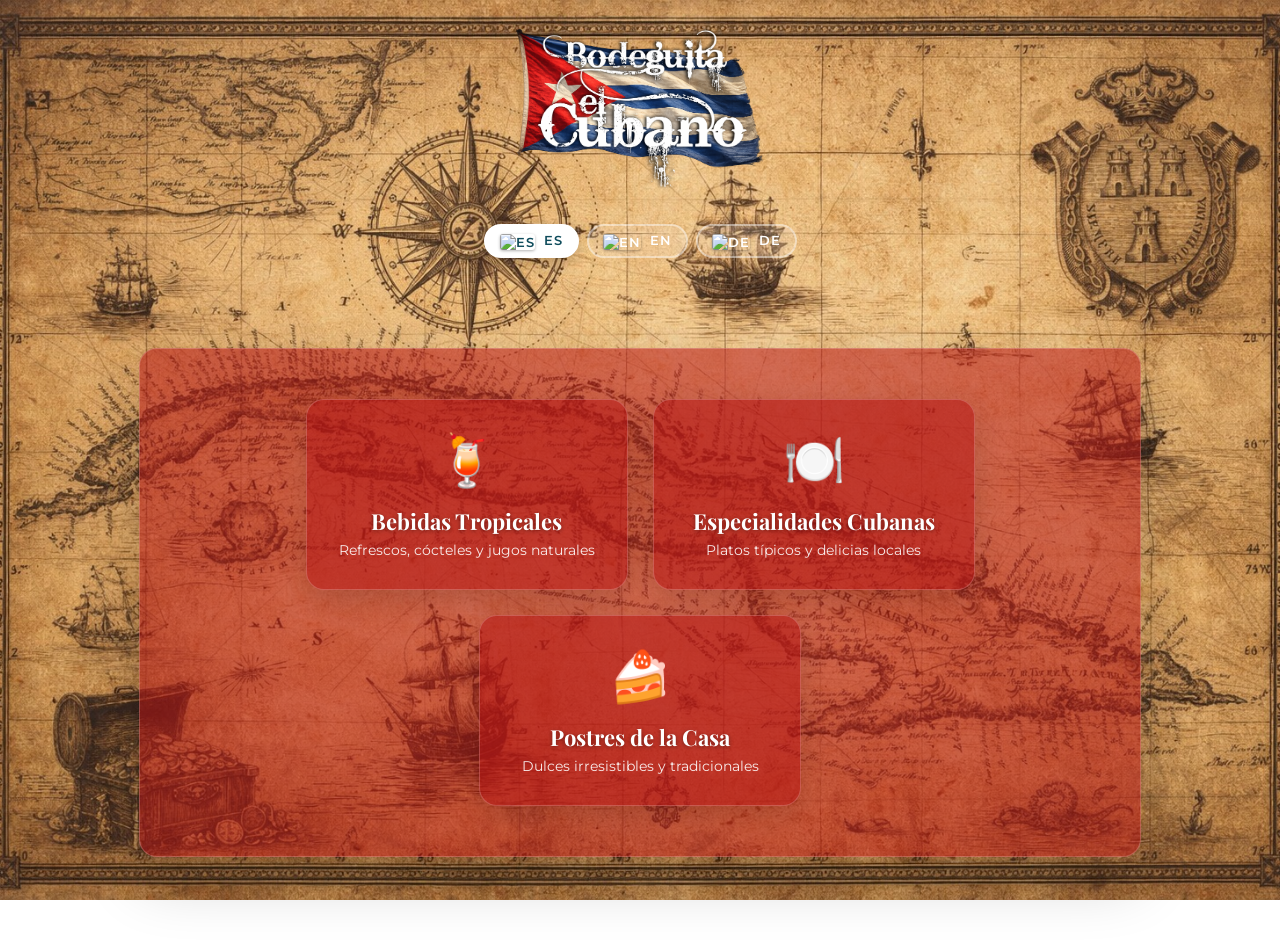
==== index.html @ 02ca2d1e "Rename Index.html to index.html" ====
<!DOCTYPE html>
<html lang="es">
<head>
<meta charset="UTF-8">
<meta name="viewport" content="width=device-width, initial-scale=1.0">
<title>Menú Caribeño</title>
<link rel="stylesheet" href="css/styles.css">
<link href="https://fonts.googleapis.com/css2?family=Playfair+Display:wght@600&family=Montserrat:wght@300;400;600&display=swap" rel="stylesheet">
</head>
<body class="centered">

<header class="menu-header">
  <img src="assets/logo.png" class="logo" alt="Logo del restaurante">

  <div class="lang-selector">
    <button class="lang-btn active" data-lang="es"><img src="https://flagcdn.com/es.svg" alt="ES"> ES</button>
    <button class="lang-btn" data-lang="en"><img src="https://flagcdn.com/gb.svg" alt="EN"> EN</button>
    <button class="lang-btn" data-lang="de"><img src="https://flagcdn.com/de.svg" alt="DE"> DE</button>
  </div>
</header>

<main class="categories-container">
  <a class="category-card" id="card-bebidas">
    <span class="emoji">🍹</span>
    <h2 id="label-bebidas">Bebidas Tropicales</h2>
    <p id="desc-bebidas">Refrescos, cócteles y jugos naturales</p>
  </a>

  <a class="category-card" id="card-comidas">
    <span class="emoji">🍽️</span>
    <h2 id="label-comidas">Especialidades Cubanas</h2>
    <p id="desc-comidas">Platos típicos y delicias locales</p>
  </a>

  <a class="category-card" id="card-postres">
    <span class="emoji">🍰</span>
    <h2 id="label-postres">Postres de la Casa</h2>
    <p id="desc-postres">Dulces irresistibles y tradicionales</p>
  </a>
</main>

<script>
  const translations = {
    es: {
      bebidas: { label: "Bebidas Tropicales", desc: "Refrescos, cócteles y jugos naturales" },
      comidas: { label: "Especialidades Cubanas", desc: "Platos típicos y delicias locales" },
      postres: { label: "Postres de la Casa", desc: "Dulces irresistibles y tradicionales" }
    },
    en: {
      bebidas: { label: "Tropical Drinks", desc: "Soft drinks, cocktails and natural juices" },
      comidas: { label: "Cuban Specialties", desc: "Traditional dishes and local delicacies" },
      postres: { label: "House Desserts", desc: "Irresistible and traditional sweets" }
    },
    de: {
      bebidas: { label: "Tropische Getränke", desc: "Erfrischungsgetränke, Cocktails und Säfte" },
      comidas: { label: "Kubanische Spezialitäten", desc: "Traditionelle Gerichte und lokale Köstlichkeiten" },
      postres: { label: "Hausdesserts", desc: "Unwiderstehliche und traditionelle Süßigkeiten" }
    }
  };

  let currentLang = localStorage.getItem("lang") || "es";

  function applyLang(lang) {
    currentLang = lang;
    localStorage.setItem("lang", lang);

    const t = translations[lang];

    document.getElementById("label-bebidas").textContent = t.bebidas.label;
    document.getElementById("desc-bebidas").textContent = t.bebidas.desc;
    document.getElementById("label-comidas").textContent = t.comidas.label;
    document.getElementById("desc-comidas").textContent = t.comidas.desc;
    document.getElementById("label-postres").textContent = t.postres.label;
    document.getElementById("desc-postres").textContent = t.postres.desc;

    document.getElementById("card-bebidas").href = `categoria.html?tipo=bebidas&lang=${lang}`;
    document.getElementById("card-comidas").href = `categoria.html?tipo=comidas&lang=${lang}`;
    document.getElementById("card-postres").href = `categoria.html?tipo=postres&lang=${lang}`;

    document.querySelectorAll(".lang-btn").forEach(btn => {
      btn.classList.toggle("active", btn.dataset.lang === lang);
    });
  }

  document.querySelectorAll(".lang-btn").forEach(btn => {
    btn.addEventListener("click", () => applyLang(btn.dataset.lang));
  });

  applyLang(currentLang);
</script>

</body>
</html>
---- css/styles.css ----
/* ---- BASE ---- */

body {
  margin: 0;
  font-family: 'Montserrat', sans-serif;
  background: url('../assets/fondo.jpg') center center / cover fixed no-repeat;
  color: #2b2b2b;
  display: flex;
  flex-direction: column;
  align-items: center;
  min-height: 100vh;
  padding: 20px;
}

/* ---- CONTENEDOR CARTA ---- */

main {
  max-width: 800px;
  margin: 50px auto;
  padding: 50px;
  background: rgba(180, 20, 20, 0.55);
  border-radius: 18px;
  border: 1px solid rgba(255,255,255,0.2);
  box-shadow: 0 25px 60px rgba(0,0,0,0.2);
  position: relative;
}

/* ---- DECORACION SUPERIOR ---- */

/* main::before {
  content: "";
  position: absolute;
  top: -20px;
  left: 40px;
  width: 120px;
  height: 6px;
  background: #ff6b35;
  border-radius: 3px;
} */

/* ---- TITULO ---- */

h1 {
  text-align: center;
  font-family: 'Playfair Display', serif;
  font-size: 36px;
  letter-spacing: 3px;
  margin-bottom: 50px;
  color: #fff;
  text-shadow: 0 2px 8px rgba(0,0,0,0.4);
  text-transform: uppercase;
}

/* ---- BOTON VOLVER ---- */

.back-btn {
  display: inline-block;
  margin: 25px;
  color: white;
  text-decoration: none;
  font-weight: 600;
}

/* ---- ITEM MENU ---- */

.menu-card {
  display: flex;
  align-items: center;
  gap: 20px;
  margin-bottom: 20px;
  padding: 18px;
  border-radius: 14px;
  background: rgba(180, 20, 20, 0.45);
  border: 1px solid rgba(255,255,255,0.2);
  box-shadow: 0 3px 12px rgba(0,0,0,0.07);
  position: relative;
  transition: box-shadow 0.2s ease;
  width: 100%;
  box-sizing: border-box;
}

.menu-card:hover {
  box-shadow: 0 6px 20px rgba(0,0,0,0.2);
}

.menu-info {
  flex: 1;
  min-width: 0;
}

.menu-info h3 {
  margin: 0 0 5px 0;
  font-size: 18px;
  font-weight: 600;
  color: #fff;
  text-shadow: 0 1px 4px rgba(0,0,0,0.4);
}

.precio {
  font-weight: 700;
  font-size: 17px;
  color: #ffe0b2;
  margin-top: 10px;
}

.descripcion {
  margin: 4px 0 0 0;
  font-size: 13px;
  color: rgba(255,255,255,0.9);
  line-height: 1.5;
}

/* ---- IMAGEN ---- */

.menu-image {
  flex-shrink: 0;
  width: 110px;
  height: 110px;
}

.menu-image img {
  width: 110px;
  height: 110px;
  border-radius: 10px;
  object-fit: cover;
  box-shadow: 0 4px 12px rgba(0,0,0,0.15);
  cursor: zoom-in;
}

/* Placeholder cuando no hay imagen */
.menu-image-placeholder {
  flex-shrink: 0;
  width: 110px;
  height: 110px;
  border-radius: 10px;
  background: rgba(255,255,255,0.15);
  display: flex;
  align-items: center;
  justify-content: center;
  font-size: 32px;
}

/* ---- BADGE RECOMENDADO ---- */

.badge.recomendado {
  display: inline-block;
  background: #ff6b35;
  color: white;
  font-size: 10px;
  padding: 3px 9px;
  border-radius: 20px;
  margin-bottom: 6px;
  letter-spacing: 1px;
  font-weight: 600;
}

/* ---- AGOTADO ---- */

.menu-card.agotado {
  opacity: 0.5;
}

.menu-card.agotado::after {
  content: "AGOTADO";
  position: absolute;
  right: 0;
  top: 0;
  background: #073b4c;
  color: white;
  font-size: 9px;
  padding: 5px 9px;
  letter-spacing: 2px;
  border-radius: 0 14px 0 10px;
}

/* ---- ANCHO UNIFORME ITEMS ---- */

#menu-container {
  display: flex;
  flex-direction: column;
  width: 100%;
}

/* ---- HEADER LOGO + IDIOMA ---- */

.menu-header {
  display: flex;
  flex-direction: column;
  align-items: center;
  text-align: center;
  margin-bottom: 40px;
}

.logo {
  max-width: 250px;
  width: 100%;
  height: auto;
  margin-bottom: 15px;
}

/* ---- TARJETAS DE CATEGORIAS ---- */

.categories-container {
  display: flex;
  flex-wrap: wrap;
  justify-content: center;
  gap: 25px;
  width: 100%;
  max-width: 900px;
}

.category-card {
  background: rgba(180, 20, 20, 0.55);
  border: 1px solid rgba(255,255,255,0.2);
  border-radius: 18px;
  box-shadow: 0 10px 30px rgba(0,0,0,0.15);
  text-align: center;
  padding: 30px 20px;
  flex: 1 1 250px;
  max-width: 280px;
  text-decoration: none;
  color: #fff;
  transition: transform 0.3s ease, box-shadow 0.3s ease;
}

.category-card:hover {
  transform: translateY(-5px);
  box-shadow: 0 15px 40px rgba(0,0,0,0.3);
}

.category-card .emoji {
  font-size: 50px;
  display: block;
  margin-bottom: 15px;
}

.category-card h2 {
  font-family: 'Playfair Display', serif;
  font-size: 22px;
  margin: 10px 0 5px 0;
  color: #fff;
  text-shadow: 0 1px 4px rgba(0,0,0,0.4);
}

.category-card p {
  font-size: 14px;
  color: rgba(255,255,255,0.9);
  margin: 0;
}

/* ---- LIGHTBOX ---- */

.lightbox-overlay {
  display: none;
  position: fixed;
  inset: 0;
  background: rgba(0,0,0,0.85);
  z-index: 1000;
  align-items: center;
  justify-content: center;
  cursor: zoom-out;
  backdrop-filter: blur(6px);
  animation: fadeIn 0.2s ease;
}

.lightbox-overlay.active {
  display: flex;
}

.lightbox-overlay img {
  max-width: 90vw;
  max-height: 85vh;
  border-radius: 16px;
  box-shadow: 0 30px 80px rgba(0,0,0,0.6);
  object-fit: contain;
  animation: zoomIn 0.25s cubic-bezier(0.34, 1.56, 0.64, 1);
  cursor: default;
}

.lightbox-close {
  position: absolute;
  top: 20px;
  right: 25px;
  color: white;
  font-size: 36px;
  font-weight: 300;
  cursor: pointer;
  line-height: 1;
  opacity: 0.8;
  transition: opacity 0.2s;
  user-select: none;
}

.lightbox-close:hover {
  opacity: 1;
}

.lightbox-caption {
  position: absolute;
  bottom: 30px;
  left: 0;
  right: 0;
  text-align: center;
  color: white;
  font-family: 'Montserrat', sans-serif;
  font-size: 15px;
  font-weight: 500;
  letter-spacing: 1px;
  opacity: 0.85;
}

@keyframes fadeIn {
  from { opacity: 0; }
  to   { opacity: 1; }
}

@keyframes zoomIn {
  from { transform: scale(0.85); opacity: 0; }
  to   { transform: scale(1);    opacity: 1; }
}

/* ---- SELECTOR DE IDIOMA ---- */

.lang-selector {
  display: flex;
  justify-content: center;
  gap: 8px;
  margin-top: 15px;
}

.lang-selector--cat {
  display: inline-flex;
  margin: 0 25px 0 auto;
  vertical-align: middle;
}

header {
  display: flex;
  align-items: center;
}

.lang-btn {
  background: rgba(255,255,255,0.15);
  border: 2px solid rgba(255,255,255,0.4);
  color: white;
  font-family: 'Montserrat', sans-serif;
  font-size: 13px;
  font-weight: 600;
  padding: 6px 14px;
  border-radius: 30px;
  cursor: pointer;
  letter-spacing: 1px;
  transition: all 0.25s ease;
}

.lang-btn:hover {
  background: rgba(255,255,255,0.3);
  border-color: white;
  transform: translateY(-2px);
}

.lang-btn.active {
  background: white;
  color: #0f4c5c;
  border-color: white;
  box-shadow: 0 4px 15px rgba(0,0,0,0.2);
}

.lang-btn img {
  width: 22px;
  height: 15px;
  object-fit: cover;
  border-radius: 3px;
  vertical-align: middle;
  margin-right: 4px;
  box-shadow: 0 1px 3px rgba(0,0,0,0.3);
}

/* ---- RESPONSIVE ---- */

@media (max-width: 768px) {
  main {
    margin: 0;
    border-radius: 0;
    padding: 20px;
  }

  h1 {
    font-size: 26px;
  }

  .menu-card {
    gap: 14px;
  }

  .menu-image,
  .menu-image img {
    width: 85px;
    height: 85px;
  }

  .menu-image-placeholder {
    width: 85px;
    height: 85px;
    font-size: 24px;
  }

  .category-card {
    max-width: 100%;
  }
}
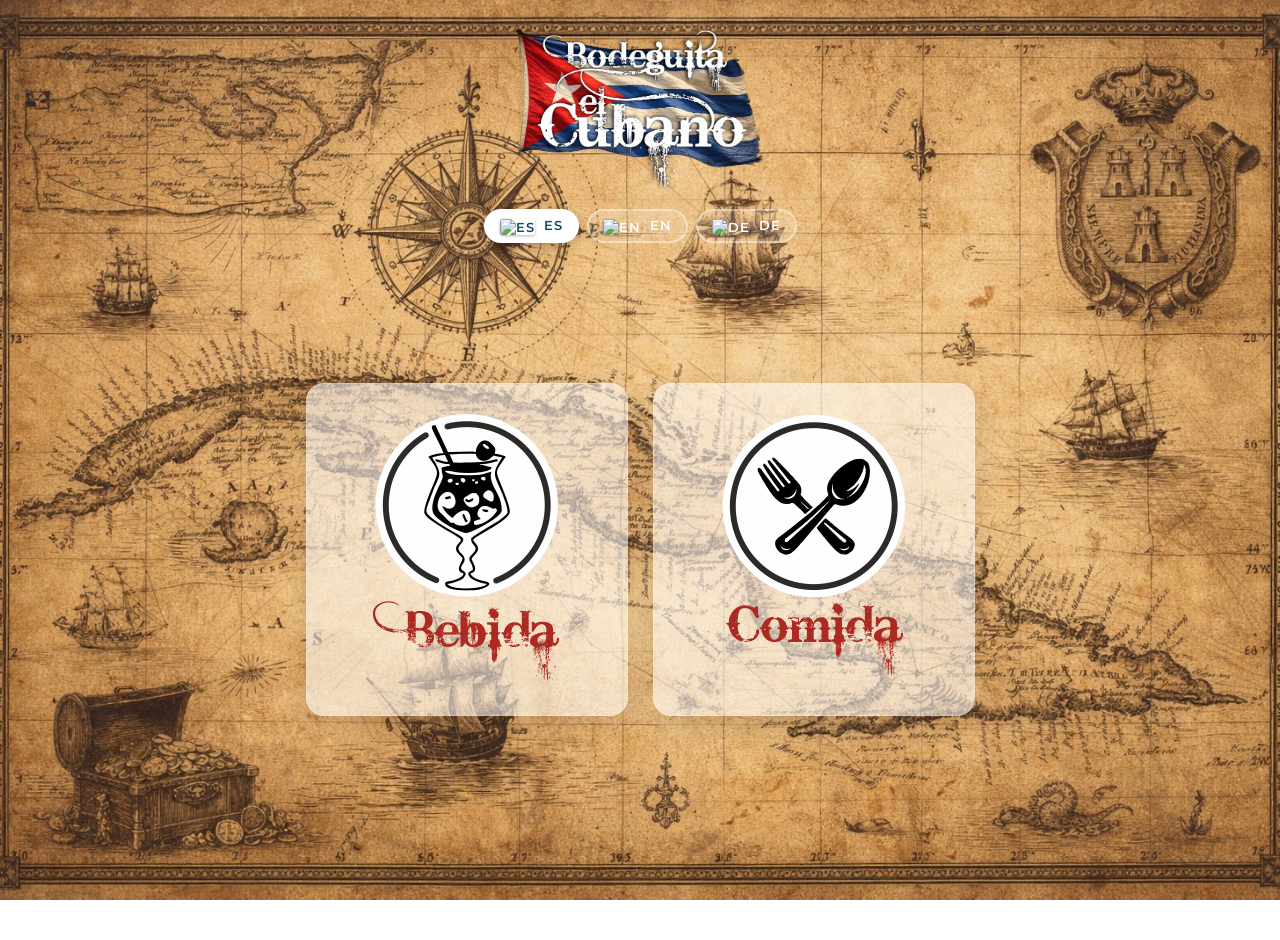
==== commit 4c43ae4c: "assets y cambios de color" ====
--- a/index.html
+++ b/index.html
@@ -11,7 +11,6 @@
 
 <header class="menu-header">
   <img src="assets/logo.png" class="logo" alt="Logo del restaurante">
-
   <div class="lang-selector">
     <button class="lang-btn active" data-lang="es"><img src="https://flagcdn.com/es.svg" alt="ES"> ES</button>
     <button class="lang-btn" data-lang="en"><img src="https://flagcdn.com/gb.svg" alt="EN"> EN</button>
@@ -20,63 +19,36 @@
 </header>
 
 <main class="categories-container">
-  <a class="category-card" id="card-bebidas">
-    <span class="emoji">🍹</span>
-    <h2 id="label-bebidas">Bebidas Tropicales</h2>
-    <p id="desc-bebidas">Refrescos, cócteles y jugos naturales</p>
+
+  <a class="category-card" id="card-bebidas" href="categoria.html?tipo=bebidas&lang=es">
+    <img src="assets/icono bebidas.png">
+    <img id="texto-bebidas" src="assets/texto bebida-es.png" alt="Bebidas">
   </a>
 
-  <a class="category-card" id="card-comidas">
-    <span class="emoji">🍽️</span>
-    <h2 id="label-comidas">Especialidades Cubanas</h2>
-    <p id="desc-comidas">Platos típicos y delicias locales</p>
-  </a>
-
-  <a class="category-card" id="card-postres">
-    <span class="emoji">🍰</span>
-    <h2 id="label-postres">Postres de la Casa</h2>
-    <p id="desc-postres">Dulces irresistibles y tradicionales</p>
+  <a class="category-card" id="card-comidas" href="categoria.html?tipo=comidas&lang=es">
+    <img src="assets/icono comida.png">
+    <img id="texto-comidas" src="assets/texto comida-es.png" alt="Comidas">
   </a>
 </main>
 
 <script>
-  const translations = {
-    es: {
-      bebidas: { label: "Bebidas Tropicales", desc: "Refrescos, cócteles y jugos naturales" },
-      comidas: { label: "Especialidades Cubanas", desc: "Platos típicos y delicias locales" },
-      postres: { label: "Postres de la Casa", desc: "Dulces irresistibles y tradicionales" }
-    },
-    en: {
-      bebidas: { label: "Tropical Drinks", desc: "Soft drinks, cocktails and natural juices" },
-      comidas: { label: "Cuban Specialties", desc: "Traditional dishes and local delicacies" },
-      postres: { label: "House Desserts", desc: "Irresistible and traditional sweets" }
-    },
-    de: {
-      bebidas: { label: "Tropische Getränke", desc: "Erfrischungsgetränke, Cocktails und Säfte" },
-      comidas: { label: "Kubanische Spezialitäten", desc: "Traditionelle Gerichte und lokale Köstlichkeiten" },
-      postres: { label: "Hausdesserts", desc: "Unwiderstehliche und traditionelle Süßigkeiten" }
-    }
-  };
-
   let currentLang = localStorage.getItem("lang") || "es";
 
   function applyLang(lang) {
     currentLang = lang;
     localStorage.setItem("lang", lang);
 
-    const t = translations[lang];
+    // Cambiar imágenes de texto
+    document.getElementById("texto-bebidas").src = `assets/texto bebida-${lang}.png`;
+    document.getElementById("texto-comidas").src = `assets/texto comida-${lang}.png`;
+    document.getElementById("texto-postres").src = `assets/texto postre-${lang}.png`;
 
-    document.getElementById("label-bebidas").textContent = t.bebidas.label;
-    document.getElementById("desc-bebidas").textContent = t.bebidas.desc;
-    document.getElementById("label-comidas").textContent = t.comidas.label;
-    document.getElementById("desc-comidas").textContent = t.comidas.desc;
-    document.getElementById("label-postres").textContent = t.postres.label;
-    document.getElementById("desc-postres").textContent = t.postres.desc;
-
+    // Actualizar enlaces con el idioma
     document.getElementById("card-bebidas").href = `categoria.html?tipo=bebidas&lang=${lang}`;
     document.getElementById("card-comidas").href = `categoria.html?tipo=comidas&lang=${lang}`;
     document.getElementById("card-postres").href = `categoria.html?tipo=postres&lang=${lang}`;
 
+    // Marcar botón activo
     document.querySelectorAll(".lang-btn").forEach(btn => {
       btn.classList.toggle("active", btn.dataset.lang === lang);
     });
@@ -90,4 +62,4 @@
 </script>
 
 </body>
-</html>
+</html>
--- a/css/styles.css
+++ b/css/styles.css
@@ -15,13 +15,13 @@
 /* ---- CONTENEDOR CARTA ---- */
 
 main {
-  max-width: 800px;
+  max-width: 500px;
   margin: 50px auto;
   padding: 50px;
-  background: rgba(180, 20, 20, 0.55);
+  /* background: rgba(255, 255, 255, 0.55); */
   border-radius: 18px;
-  border: 1px solid rgba(255,255,255,0.2);
-  box-shadow: 0 25px 60px rgba(0,0,0,0.2);
+  /* border: 1px solid rgba(255,255,255,0.2); */
+  /* box-shadow: 0 25px 60px rgba(0,0,0,0.2); */
   position: relative;
 }
 
@@ -70,7 +70,7 @@
   margin-bottom: 20px;
   padding: 18px;
   border-radius: 14px;
-  background: rgba(180, 20, 20, 0.45);
+  background: rgba(255, 255, 255, 0.65);
   border: 1px solid rgba(255,255,255,0.2);
   box-shadow: 0 3px 12px rgba(0,0,0,0.07);
   position: relative;
@@ -92,21 +92,21 @@
   margin: 0 0 5px 0;
   font-size: 18px;
   font-weight: 600;
-  color: #fff;
+  color: black;
   text-shadow: 0 1px 4px rgba(0,0,0,0.4);
 }
 
 .precio {
   font-weight: 700;
   font-size: 17px;
-  color: #ffe0b2;
+  color: black;
   margin-top: 10px;
 }
 
 .descripcion {
   margin: 4px 0 0 0;
-  font-size: 13px;
-  color: rgba(255,255,255,0.9);
+  font-size: 18px;
+  color: black;
   line-height: 1.5;
 }
 
@@ -195,7 +195,6 @@
   max-width: 250px;
   width: 100%;
   height: auto;
-  margin-bottom: 15px;
 }
 
 /* ---- TARJETAS DE CATEGORIAS ---- */
@@ -210,7 +209,7 @@
 }
 
 .category-card {
-  background: rgba(180, 20, 20, 0.55);
+  background: rgba(255, 255, 255, 0.55);
   border: 1px solid rgba(255,255,255,0.2);
   border-radius: 18px;
   box-shadow: 0 10px 30px rgba(0,0,0,0.15);
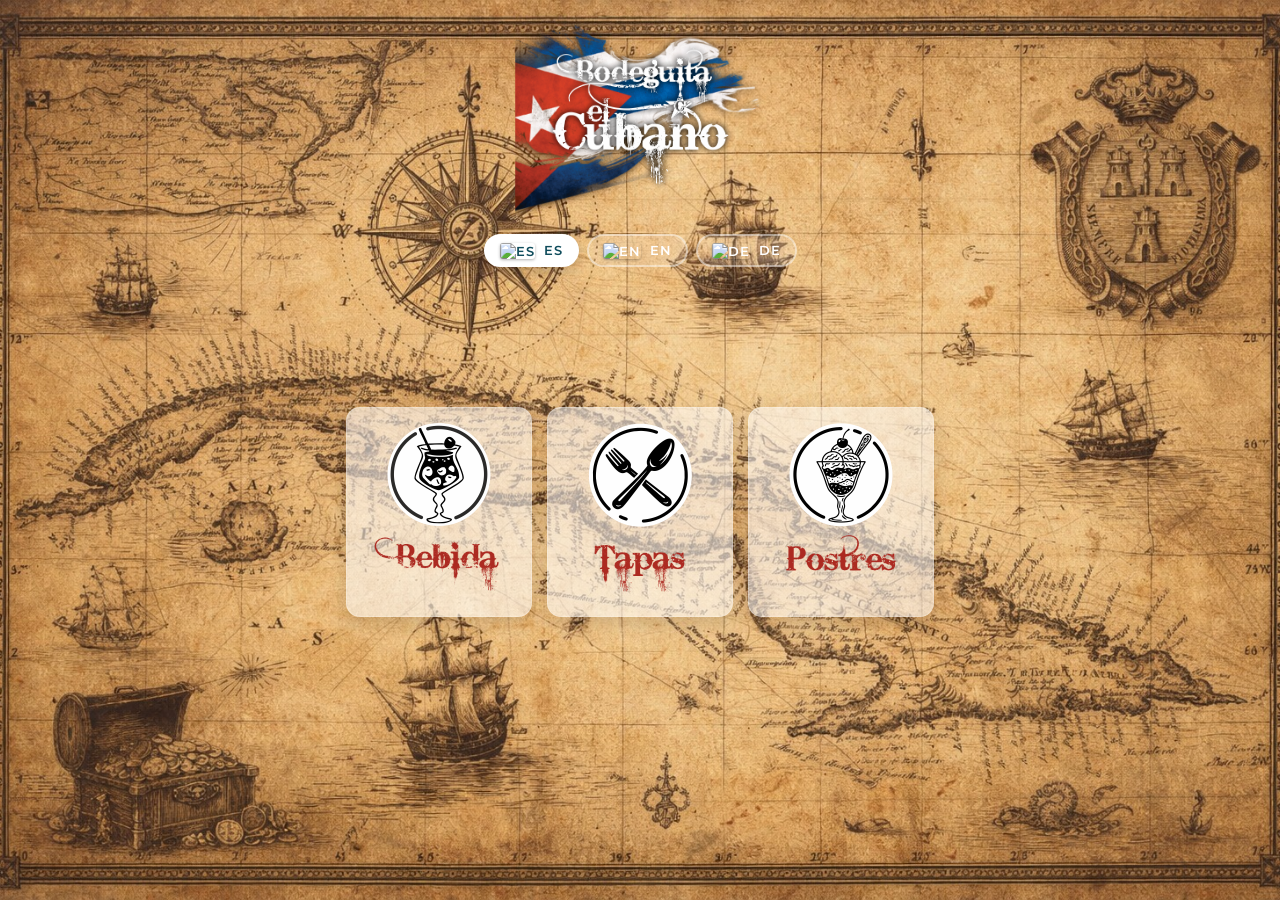
==== commit 59c041c4: "cambios" ====
--- a/index.html
+++ b/index.html
@@ -29,6 +29,12 @@
     <img src="assets/icono comida.png">
     <img id="texto-comidas" src="assets/texto comida-es.png" alt="Comidas">
   </a>
+
+  <a class="category-card" id="card-postres" href="categoria.html?tipo=postres&lang=es">
+    <img src="assets/icono postre.png">
+    <img id="texto-postres" src="assets/texto postre-es.png" alt="Postres">
+  </a>
+
 </main>
 
 <script>
--- a/css/styles.css
+++ b/css/styles.css
@@ -5,11 +5,13 @@
   font-family: 'Montserrat', sans-serif;
   background: url('../assets/fondo.jpg') center center / cover fixed no-repeat;
   color: #2b2b2b;
+  height: 100vh;
+  overflow: hidden; /* el scroll lo hace el main, no el body */
   display: flex;
   flex-direction: column;
   align-items: center;
-  min-height: 100vh;
   padding: 20px;
+  box-sizing: border-box;
 }
 
 /* ---- CONTENEDOR CARTA ---- */
@@ -45,7 +47,8 @@
   font-family: 'Playfair Display', serif;
   font-size: 36px;
   letter-spacing: 3px;
-  margin-bottom: 50px;
+  margin-top: 10px;
+  margin-bottom: 20px;
   color: #fff;
   text-shadow: 0 2px 8px rgba(0,0,0,0.4);
   text-transform: uppercase;
@@ -105,9 +108,9 @@
 
 .descripcion {
   margin: 4px 0 0 0;
-  font-size: 18px;
+  font-size: 9pt;
   color: black;
-  line-height: 1.5;
+  line-height: 1.0;
 }
 
 /* ---- IMAGEN ---- */
@@ -144,7 +147,7 @@
 
 .badge.recomendado {
   display: inline-block;
-  background: #ff6b35;
+  background: #ac2a21;
   color: white;
   font-size: 10px;
   padding: 3px 9px;
@@ -181,6 +184,10 @@
   width: 100%;
 }
 
+#menu-container .menu-card:first-child {
+  margin-top: 0;
+}
+
 /* ---- HEADER LOGO + IDIOMA ---- */
 
 .menu-header {
@@ -203,7 +210,7 @@
   display: flex;
   flex-wrap: wrap;
   justify-content: center;
-  gap: 25px;
+  gap: 15px;
   width: 100%;
   max-width: 900px;
 }
@@ -211,38 +218,44 @@
 .category-card {
   background: rgba(255, 255, 255, 0.55);
   border: 1px solid rgba(255,255,255,0.2);
-  border-radius: 18px;
-  box-shadow: 0 10px 30px rgba(0,0,0,0.15);
+  border-radius: 14px;
+  box-shadow: 0 6px 20px rgba(0,0,0,0.15);
   text-align: center;
-  padding: 30px 20px;
-  flex: 1 1 250px;
-  max-width: 280px;
+  padding: 15px 12px;
+  flex: 1 1 120px;
+  max-width: 160px;
+  min-width: 100px;
   text-decoration: none;
   color: #fff;
   transition: transform 0.3s ease, box-shadow 0.3s ease;
 }
 
 .category-card:hover {
-  transform: translateY(-5px);
-  box-shadow: 0 15px 40px rgba(0,0,0,0.3);
+  transform: translateY(-4px);
+  box-shadow: 0 10px 28px rgba(0,0,0,0.3);
 }
 
 .category-card .emoji {
-  font-size: 50px;
+  font-size: 30px;
   display: block;
-  margin-bottom: 15px;
+  margin-bottom: 8px;
+}
+
+.category-card img {
+  max-width: 100%;
+  height: auto;
 }
 
 .category-card h2 {
   font-family: 'Playfair Display', serif;
-  font-size: 22px;
-  margin: 10px 0 5px 0;
+  font-size: 14px;
+  margin: 6px 0 3px 0;
   color: #fff;
   text-shadow: 0 1px 4px rgba(0,0,0,0.4);
 }
 
 .category-card p {
-  font-size: 14px;
+  font-size: 11px;
   color: rgba(255,255,255,0.9);
   margin: 0;
 }
@@ -405,6 +418,163 @@
   }
 
   .category-card {
-    max-width: 100%;
+    flex: 1 1 100px;
+    max-width: 48%;
+  }
+}
+/* ---- NAV CATEGORIAS (dentro de categoria.html) ---- */
+
+.cat-nav {
+  display: flex;
+  flex-wrap: wrap;
+  justify-content: center;
+  gap: 10px;
+  margin-top: 12px;
+  width: 100%;
+  max-width: 600px;
+}
+
+.cat-nav .category-card {
+  flex: 1 1 80px;
+  max-width: 130px;
+  opacity: 0.75;
+}
+
+.cat-nav .category-card:hover,
+.cat-nav .category-card.cat-active {
+  opacity: 1;
+  box-shadow: 0 0 0 3px white, 0 6px 20px rgba(0,0,0,0.3);
+  transform: scale(1.18) translateY(-2px);
+}
+
+.texto-cat {
+  max-width: 100%;
+  height: auto;
+  display: block;
+  margin: 4px auto 0;
+}
+
+
+/* ---- HEADER FIJO (categoria.html) ---- */
+
+.site-header {
+  position: fixed;
+  top: 0;
+  left: 0;
+  right: 0;
+  z-index: 100;
+  background: transparent;
+  padding: 10px 16px 8px;
+  pointer-events: none;
+}
+
+/* La capsula roja centrada con el contenido */
+.site-header.menu-header {
+  gap: 0;
+  margin-bottom: 0;
+  pointer-events: none;
+}
+
+.site-header .header-inner {
+  pointer-events: all;
+  background: transparent;
+  border-radius: 20px;
+  box-shadow: none;
+  padding: 10px 24px 10px;
+  display: flex;
+  flex-direction: column;
+  align-items: center;
+  gap: 4px;
+  width: 608px;
+  max-width: 95vw;
+  margin: 0 auto;
+}
+
+.site-header .logo {
+  max-width: 250px;
+  margin-bottom: 0;
+}
+
+.site-header .back-btn {
+  margin: 0;
+  font-size: 13px;
+}
+
+.site-header .lang-selector {
+  margin-top: 0;
+  gap: 5px;
+}
+
+.site-header .lang-btn {
+  font-size: 13px;
+  padding: 4px 10px;
+}
+
+.site-header .lang-btn img {
+  width: 12px;
+  height: 8px;
+}
+
+.site-header .cat-nav {
+  margin-top: 10px;
+  gap: 5px;
+}
+
+.site-header .category-card {
+  padding: 5px 7px;
+  border-radius: 10px;
+  flex: 1 1 65px;
+  max-width: 90px;
+  background: rgba(255,255,255,0.35);
+  border-color: rgba(255,255,255,0.5);
+}
+
+.site-header .category-card .emoji {
+  font-size: 14px;
+  margin-bottom: 2px;
+}
+
+.site-header .category-card img:first-child {
+  height: 28px;
+  width: auto;
+}
+
+.site-header .texto-cat {
+  max-height: 26px;
+  width: auto;
+}
+
+/* Empuja el main para que no quede bajo el header */
+.main-with-header {
+  position: fixed;
+  top: 340px;
+  bottom: 0;
+  left: 0;
+  right: 0;
+  overflow-y: auto;
+  padding: 20px 20px 40px;
+  box-sizing: border-box;
+  display: flex;
+  flex-direction: column;
+  align-items: center;
+  scrollbar-width: none;
+  -ms-overflow-style: none;
+}
+
+.main-with-header::-webkit-scrollbar {
+  display: none;
+}
+
+@media (max-width: 768px) {
+  .main-with-header {
+    top: 360px;
+  }
+
+  .site-header .logo {
+    max-width: 120px;
+  }
+
+  .site-header .header-inner {
+    width: 95vw;
   }
 }
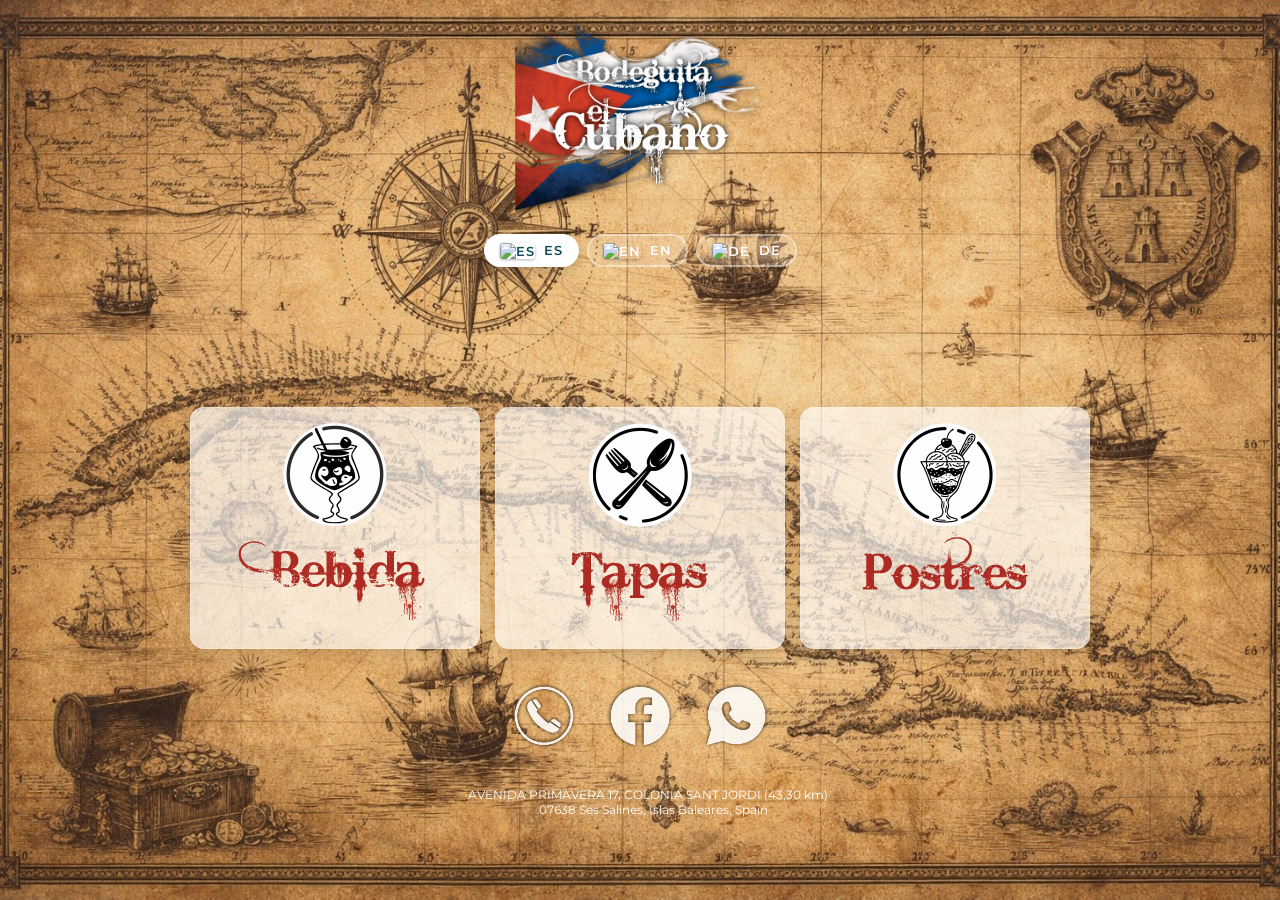
==== commit 07888638: "preliminar" ====
--- a/index.html
+++ b/index.html
@@ -35,6 +35,15 @@
     <img id="texto-postres" src="assets/texto postre-es.png" alt="Postres">
   </a>
 
+  <div class="social-links">
+  <a href="tel:689253123"><img src="assets/icono telef.png" alt="Teléfono"></a>
+  <a href="https://es-es.facebook.com/BodeguitaElCubano"><img src="assets/icono face.png" alt="Facebook"></a>
+  <a href="https://wa.me/+34689253123"><img src="assets/icono wasap.png" alt="WhatsApp"></a>
+  </div><br>
+  <center><a><pre style="color: white; font-size: 9pt; font-family: 'Montserrat', sans-serif;">AVENIDA PRIMAVERA 17, COLONIA SANT JORDI (43,30 km)
+    07638 Ses Salines, Islas Baleares, Spain</pre></a>
+</div>
+
 </main>
 
 <script>
--- a/css/styles.css
+++ b/css/styles.css
@@ -6,7 +6,7 @@
   background: url('../assets/fondo.jpg') center center / cover fixed no-repeat;
   color: #2b2b2b;
   height: 100vh;
-  overflow: hidden; /* el scroll lo hace el main, no el body */
+  overflow: hidden;
   display: flex;
   flex-direction: column;
   align-items: center;
@@ -20,25 +20,9 @@
   max-width: 500px;
   margin: 50px auto;
   padding: 50px;
-  /* background: rgba(255, 255, 255, 0.55); */
   border-radius: 18px;
-  /* border: 1px solid rgba(255,255,255,0.2); */
-  /* box-shadow: 0 25px 60px rgba(0,0,0,0.2); */
   position: relative;
 }
-
-/* ---- DECORACION SUPERIOR ---- */
-
-/* main::before {
-  content: "";
-  position: absolute;
-  top: -20px;
-  left: 40px;
-  width: 120px;
-  height: 6px;
-  background: #ff6b35;
-  border-radius: 3px;
-} */
 
 /* ---- TITULO ---- */
 
@@ -71,7 +55,10 @@
   align-items: center;
   gap: 20px;
   margin-bottom: 20px;
-  padding: 18px;
+  padding-bottom: 6px;
+  padding-left: 8px;
+  padding-right: 8px;
+  padding-top: 8px;
   border-radius: 14px;
   background: rgba(255, 255, 255, 0.65);
   border: 1px solid rgba(255,255,255,0.2);
@@ -117,13 +104,13 @@
 
 .menu-image {
   flex-shrink: 0;
-  width: 110px;
-  height: 110px;
+  width: 90px;
+  height: 90px;
 }
 
 .menu-image img {
-  width: 110px;
-  height: 110px;
+  width: 90px;
+  height: 90px;
   border-radius: 10px;
   object-fit: cover;
   box-shadow: 0 4px 12px rgba(0,0,0,0.15);
@@ -204,7 +191,7 @@
   height: auto;
 }
 
-/* ---- TARJETAS DE CATEGORIAS ---- */
+/* ---- TARJETAS DE CATEGORIAS (index) ---- */
 
 .categories-container {
   display: flex;
@@ -213,19 +200,20 @@
   gap: 15px;
   width: 100%;
   max-width: 900px;
+  padding-bottom: env(safe-area-inset-bottom, 80px);
 }
 
 .category-card {
-  background: rgba(255, 255, 255, 0.55);
+  background: rgba(255, 255, 255, 0.65);
   border: 1px solid rgba(255,255,255,0.2);
   border-radius: 14px;
   box-shadow: 0 6px 20px rgba(0,0,0,0.15);
   text-align: center;
   padding: 15px 12px;
   flex: 1 1 120px;
-  max-width: 160px;
-  min-width: 100px;
+  width: auto;
   text-decoration: none;
+  min-height: 100px;
   color: #fff;
   transition: transform 0.3s ease, box-shadow 0.3s ease;
 }
@@ -233,12 +221,6 @@
 .category-card:hover {
   transform: translateY(-4px);
   box-shadow: 0 10px 28px rgba(0,0,0,0.3);
-}
-
-.category-card .emoji {
-  font-size: 30px;
-  display: block;
-  margin-bottom: 8px;
 }
 
 .category-card img {
@@ -418,33 +400,41 @@
   }
 
   .category-card {
-    flex: 1 1 100px;
-    max-width: 48%;
-  }
-}
-/* ---- NAV CATEGORIAS (dentro de categoria.html) ---- */
+    flex: 1 1 80px;
+    max-width: 30%;
+    min-width: 80px;
+  }
+}
+
+/* ---- NAV CATEGORIAS (header de categoria.html) ---- */
 
 .cat-nav {
   display: flex;
-  flex-wrap: wrap;
-  justify-content: center;
-  gap: 10px;
+  flex-wrap: nowrap;
+  justify-content: center;
+  gap: 5px;
   margin-top: 12px;
   width: 100%;
   max-width: 600px;
 }
 
+/* Todas parten con z-index bajo y position relative para que z-index funcione */
 .cat-nav .category-card {
   flex: 1 1 80px;
   max-width: 130px;
   opacity: 0.75;
-}
-
+  min-height: 0;
+  position: relative;
+  z-index: 1;
+}
+
+/* La activa sube por encima de sus vecinas */
 .cat-nav .category-card:hover,
 .cat-nav .category-card.cat-active {
   opacity: 1;
-  box-shadow: 0 0 0 3px white, 0 6px 20px rgba(0,0,0,0.3);
+  box-shadow: 0 0 0 3px #ac2a21, 0 6px 20px rgba(0,0,0,0.3);
   transform: scale(1.18) translateY(-2px);
+  z-index: 10;
 }
 
 .texto-cat {
@@ -453,7 +443,6 @@
   display: block;
   margin: 4px auto 0;
 }
-
 
 /* ---- HEADER FIJO (categoria.html) ---- */
 
@@ -466,9 +455,9 @@
   background: transparent;
   padding: 10px 16px 8px;
   pointer-events: none;
-}
-
-/* La capsula roja centrada con el contenido */
+  box-sizing: border-box;
+}
+
 .site-header.menu-header {
   gap: 0;
   margin-bottom: 0;
@@ -480,79 +469,62 @@
   background: transparent;
   border-radius: 20px;
   box-shadow: none;
-  padding: 10px 24px 10px;
+  padding: 10px 16px;
   display: flex;
   flex-direction: column;
   align-items: center;
   gap: 4px;
-  width: 608px;
-  max-width: 95vw;
+  width: 100%;
+  max-width: 608px;
+  box-sizing: border-box;
   margin: 0 auto;
 }
 
-.site-header .logo {
-  max-width: 250px;
-  margin-bottom: 0;
-}
-
-.site-header .back-btn {
-  margin: 0;
-  font-size: 13px;
-}
-
-.site-header .lang-selector {
-  margin-top: 0;
-  gap: 5px;
-}
-
-.site-header .lang-btn {
-  font-size: 13px;
-  padding: 4px 10px;
-}
-
-.site-header .lang-btn img {
-  width: 12px;
-  height: 8px;
-}
+.site-header .logo          { max-width: 150px; margin-bottom: 0; }
+.site-header .back-btn      { color: black; margin: 0; font-size: 13px; }
+.site-header .lang-selector { margin-top: 0; gap: 5px; }
+.site-header .lang-btn      { font-size: 13px; padding: 4px 10px; }
+.site-header .lang-btn img  { width: 12px; height: 8px; }
 
 .site-header .cat-nav {
   margin-top: 10px;
   gap: 5px;
+  flex-wrap: nowrap;
+  width: 100%;
 }
 
 .site-header .category-card {
-  padding: 5px 7px;
+  padding: 5px 4px;
   border-radius: 10px;
-  flex: 1 1 65px;
-  max-width: 90px;
-  background: rgba(255,255,255,0.35);
+  flex: 1 1 0;
+  min-width: 0;
+  min-height: 0;
+  background: rgba(255,255,255,0.85);
   border-color: rgba(255,255,255,0.5);
-}
-
-.site-header .category-card .emoji {
-  font-size: 14px;
-  margin-bottom: 2px;
+  box-sizing: border-box;
 }
 
 .site-header .category-card img:first-child {
-  height: 28px;
+  height: 22px;
   width: auto;
 }
 
 .site-header .texto-cat {
-  max-height: 26px;
+  max-height: 40px;
   width: auto;
 }
 
-/* Empuja el main para que no quede bajo el header */
+/* ---- MAIN CON HEADER FIJO ---- */
+
 .main-with-header {
   position: fixed;
-  top: 340px;
+  top: 220px;
   bottom: 0;
   left: 0;
   right: 0;
   overflow-y: auto;
   padding: 20px 20px 40px;
+  padding-bottom: max(40px, env(safe-area-inset-bottom, 80px));
   box-sizing: border-box;
   display: flex;
   flex-direction: column;
@@ -567,7 +539,8 @@
 
 @media (max-width: 768px) {
   .main-with-header {
-    top: 360px;
+    top: 280px;
+    padding-bottom: max(80px, env(safe-area-inset-bottom, 100px));
   }
 
   .site-header .logo {
@@ -577,4 +550,33 @@
   .site-header .header-inner {
     width: 95vw;
   }
+}
+
+/* ---- SOCIAL LINKS ---- */
+
+.social-links {
+  display: flex;
+  justify-content: center;
+  align-items: center;
+  gap: 24px;
+  padding: 16px 0 8px;
+  width: 100%;
+}
+
+.social-links a {
+  display: flex;
+  align-items: center;
+  justify-content: center;
+}
+
+.social-links img {
+  height: 72px;
+  width: auto;
+  opacity: 0.85;
+  transition: transform 0.2s ease, opacity 0.2s ease;
+}
+
+.social-links img:hover {
+  transform: scale(1.15);
+  opacity: 1;
 }
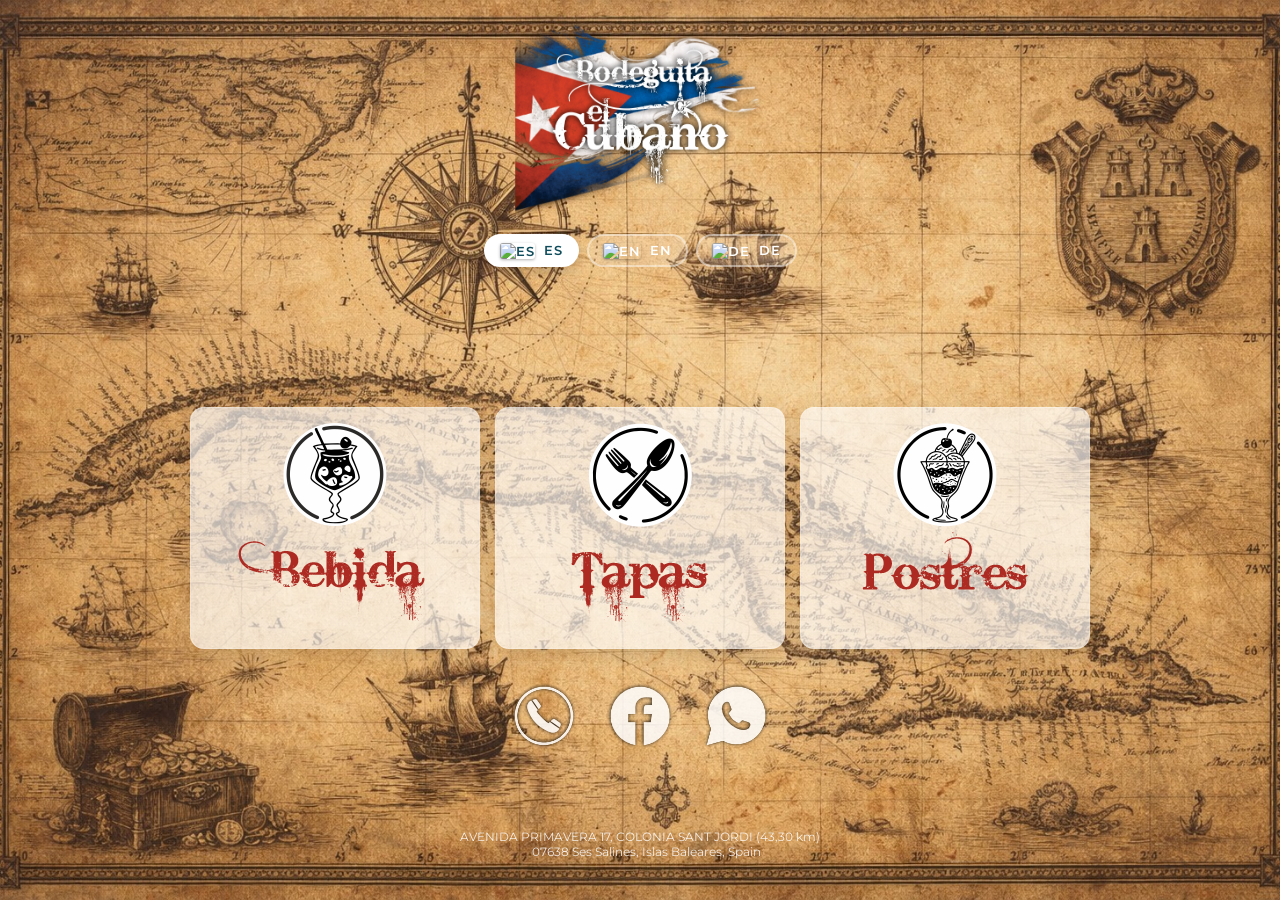
==== commit b047611f: "scroll movil" ====
--- a/index.html
+++ b/index.html
@@ -39,12 +39,12 @@
   <a href="tel:689253123"><img src="assets/icono telef.png" alt="Teléfono"></a>
   <a href="https://es-es.facebook.com/BodeguitaElCubano"><img src="assets/icono face.png" alt="Facebook"></a>
   <a href="https://wa.me/+34689253123"><img src="assets/icono wasap.png" alt="WhatsApp"></a>
-  </div><br>
-  <center><a><pre style="color: white; font-size: 9pt; font-family: 'Montserrat', sans-serif;">AVENIDA PRIMAVERA 17, COLONIA SANT JORDI (43,30 km)
+</main>
+
+</div><br>
+  <center><a><pre class="direccion">AVENIDA PRIMAVERA 17, COLONIA SANT JORDI (43,30 km)
     07638 Ses Salines, Islas Baleares, Spain</pre></a>
-</div>
-
-</main>
+  </div>
 
 <script>
   let currentLang = localStorage.getItem("lang") || "es";
--- a/css/styles.css
+++ b/css/styles.css
@@ -579,4 +579,24 @@
 .social-links img:hover {
   transform: scale(1.15);
   opacity: 1;
+}
+
+/* Dirección */
+.direccion {
+  color: white;
+  font-size: 9pt;
+  font-family: 'Montserrat', sans-serif;
+  text-align: center;
+  padding: 0 20px 20px;
+  margin: 0;
+  opacity: 0.85;
+}
+
+/* En móvil el index necesita scroll */
+@media (max-width: 768px) {
+  body {
+    overflow-y: auto;
+    height: auto;
+    min-height: 100vh;
+  }
 }
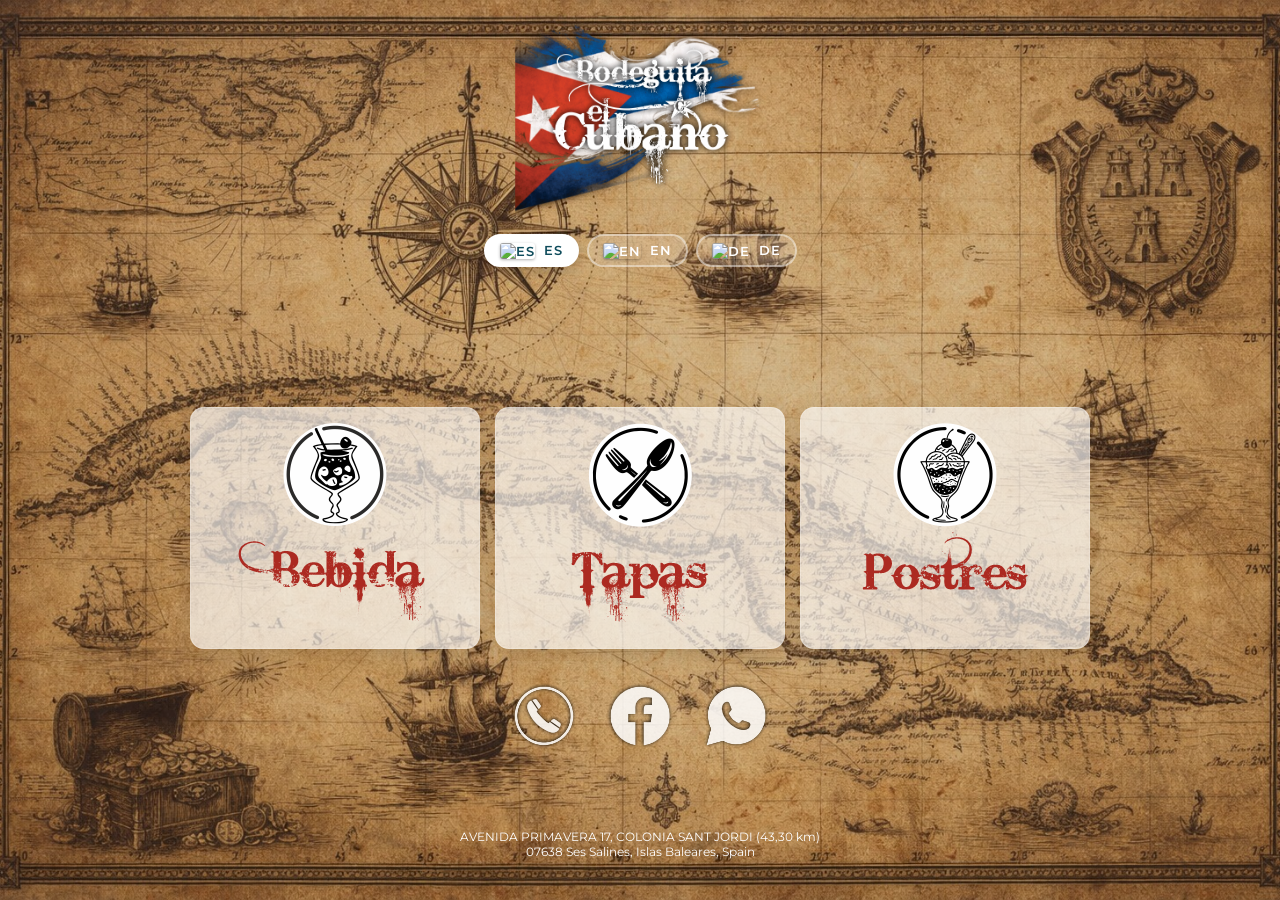
==== commit 7dab4587: "google maps" ====
--- a/index.html
+++ b/index.html
@@ -42,8 +42,12 @@
 </main>
 
 </div><br>
-  <center><a><pre class="direccion">AVENIDA PRIMAVERA 17, COLONIA SANT JORDI (43,30 km)
-    07638 Ses Salines, Islas Baleares, Spain</pre></a>
+  <center><a href="https://maps.app.goo.gl/vyyn5Ja4WcxPhRtz6" style="text-decoration: none; color: white;">
+  <pre style="color: white; font-size: 9pt; font-family: 'Montserrat', sans-serif; margin: 0;">
+AVENIDA PRIMAVERA 17, COLONIA SANT JORDI (43,30 km)
+07638 Ses Salines, Islas Baleares, Spain
+  </pre>
+</a>
   </div>
 
 <script>
--- a/css/styles.css
+++ b/css/styles.css
@@ -12,6 +12,20 @@
   align-items: center;
   padding: 20px;
   box-sizing: border-box;
+}
+
+body::before {
+  content: '';
+  position: fixed;
+  inset: 0;
+  background: rgba(0, 0, 0, 0.15);
+  pointer-events: none;
+  z-index: 0;
+}
+
+body > * {
+  position: relative;
+  z-index: 1;
 }
 
 /* ---- CONTENEDOR CARTA ---- */
@@ -518,13 +532,12 @@
 
 .main-with-header {
   position: fixed;
-  top: 220px;
+  top: var(--header-h, 215px);
   bottom: 0;
   left: 0;
   right: 0;
   overflow-y: auto;
-  padding: 20px 20px 40px;
-  padding-bottom: max(40px, env(safe-area-inset-bottom, 80px));
+  padding: 5px 20px max(40px, env(safe-area-inset-bottom, 80px));
   box-sizing: border-box;
   display: flex;
   flex-direction: column;
@@ -539,7 +552,7 @@
 
 @media (max-width: 768px) {
   .main-with-header {
-    top: 280px;
+    top: var(--header-h, 270px);
     padding-bottom: max(80px, env(safe-area-inset-bottom, 100px));
   }
 
@@ -599,4 +612,110 @@
     height: auto;
     min-height: 100vh;
   }
+}
+/* ================================================================
+   BEBIDAS — ÍNDICE DE SUBCATEGORÍAS
+   ================================================================ */
+
+.bebidas-index {
+  display: flex;
+  flex-wrap: wrap;
+  justify-content: center;
+  gap: 8px;
+  width: 100%;
+  max-width: 600px;
+  margin: 0 auto 30px;
+  padding: 12px 8px;
+  background: rgba(255,255,255,0.15);
+  border-radius: 16px;
+  backdrop-filter: blur(4px);
+  border: 1px solid rgba(255,255,255,0.25);
+  box-sizing: border-box;
+  overflow: hidden;
+}
+
+.bebidas-index-item {
+  display: flex;
+  flex-direction: column;
+  align-items: center;
+  text-decoration: none;
+  padding: 6px 8px;
+  border-radius: 10px;
+  background: rgba(255,255,255,0.65);
+  border: 1px solid rgba(255,255,255,0.3);
+  transition: transform 0.2s ease, box-shadow 0.2s ease;
+  cursor: pointer;
+  min-width: 64px;
+}
+
+.bebidas-index-item:hover {
+  transform: translateY(-3px);
+  box-shadow: 0 6px 18px rgba(0,0,0,0.25);
+}
+
+.bebidas-index-item img {
+  max-width: 70px;
+  max-height: 40px;
+  width: auto;
+  height: auto;
+  object-fit: contain;
+}
+
+.bebidas-index-item span {
+  font-family: 'Montserrat', sans-serif;
+  font-size: 10px;
+  font-weight: 600;
+  color: #0f4c5c;
+  text-transform: uppercase;
+  letter-spacing: 0.5px;
+  text-align: center;
+}
+
+
+.bebidas-seccion {
+  width: 100%;
+  max-width: 600px;
+  margin-bottom: 30px;
+}
+
+.bebidas-seccion-header {
+  display: block;
+  width: 55%;
+  max-width: 280px;
+  height: auto;
+  margin: 0 auto 14px;
+  object-fit: contain;
+}
+
+.bebidas-seccion-titulo {
+  font-family: 'Playfair Display', serif;
+  font-size: 22px;
+  color: #fff;
+  text-align: center;
+  text-shadow: 0 2px 8px rgba(0,0,0,0.5);
+  margin: 0 0 14px;
+  text-transform: uppercase;
+  letter-spacing: 2px;
+}
+
+.bebidas-seccion-cards {
+  display: flex;
+  flex-direction: column;
+  width: 100%;
+  gap: 0;
+}
+
+.bebidas-seccion {
+  scroll-margin-top: 20px;
+}
+
+@media (max-width: 768px) {
+  .bebidas-index-item img {
+    max-width: 56px;
+    max-height: 34px;
+  }
+
+  .bebidas-seccion-header {
+    width: 65%;
+  }
 }
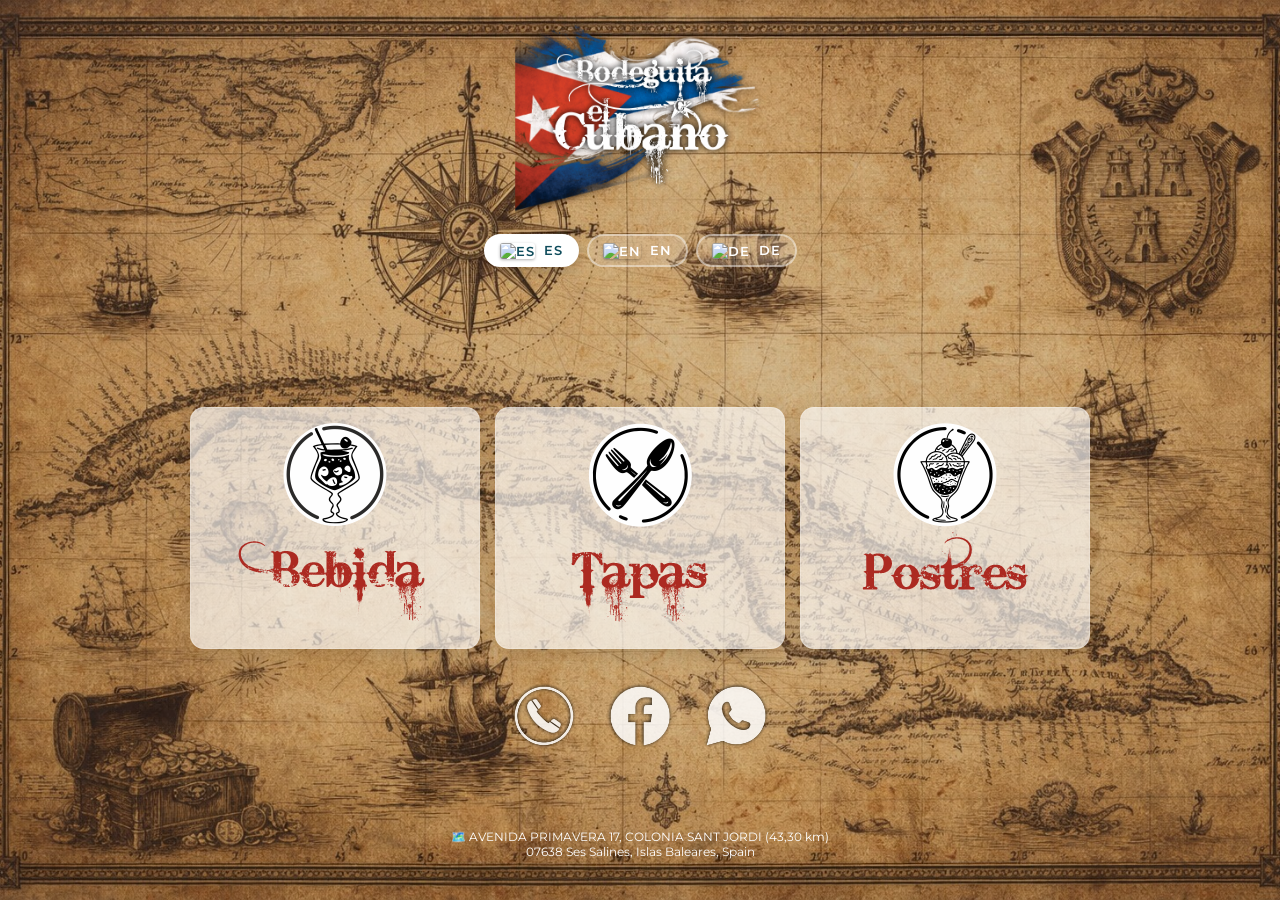
==== commit 99763e85: "mapa" ====
--- a/index.html
+++ b/index.html
@@ -1,84 +1,89 @@
 <!DOCTYPE html>
 <html lang="es">
+
 <head>
-<meta charset="UTF-8">
-<meta name="viewport" content="width=device-width, initial-scale=1.0">
-<title>Menú Caribeño</title>
-<link rel="stylesheet" href="css/styles.css">
-<link href="https://fonts.googleapis.com/css2?family=Playfair+Display:wght@600&family=Montserrat:wght@300;400;600&display=swap" rel="stylesheet">
+  <meta charset="UTF-8">
+  <meta name="viewport" content="width=device-width, initial-scale=1.0">
+  <title>Menú Caribeño</title>
+  <link rel="stylesheet" href="css/styles.css">
+  <link
+    href="https://fonts.googleapis.com/css2?family=Playfair+Display:wght@600&family=Montserrat:wght@300;400;600&display=swap"
+    rel="stylesheet">
 </head>
+
 <body class="centered">
 
-<header class="menu-header">
-  <img src="assets/logo.png" class="logo" alt="Logo del restaurante">
-  <div class="lang-selector">
-    <button class="lang-btn active" data-lang="es"><img src="https://flagcdn.com/es.svg" alt="ES"> ES</button>
-    <button class="lang-btn" data-lang="en"><img src="https://flagcdn.com/gb.svg" alt="EN"> EN</button>
-    <button class="lang-btn" data-lang="de"><img src="https://flagcdn.com/de.svg" alt="DE"> DE</button>
-  </div>
-</header>
+  <header class="menu-header">
+    <img src="assets/logo.png" class="logo" alt="Logo del restaurante">
+    <div class="lang-selector">
+      <button class="lang-btn active" data-lang="es"><img src="https://flagcdn.com/es.svg" alt="ES"> ES</button>
+      <button class="lang-btn" data-lang="en"><img src="https://flagcdn.com/gb.svg" alt="EN"> EN</button>
+      <button class="lang-btn" data-lang="de"><img src="https://flagcdn.com/de.svg" alt="DE"> DE</button>
+    </div>
+  </header>
 
-<main class="categories-container">
+  <main class="categories-container">
 
-  <a class="category-card" id="card-bebidas" href="categoria.html?tipo=bebidas&lang=es">
-    <img src="assets/icono bebidas.png">
-    <img id="texto-bebidas" src="assets/texto bebida-es.png" alt="Bebidas">
-  </a>
+    <a class="category-card" id="card-bebidas" href="categoria.html?tipo=bebidas&lang=es">
+      <img src="assets/icono bebidas.png">
+      <img id="texto-bebidas" src="assets/texto bebida-es.png" alt="Bebidas">
+    </a>
 
-  <a class="category-card" id="card-comidas" href="categoria.html?tipo=comidas&lang=es">
-    <img src="assets/icono comida.png">
-    <img id="texto-comidas" src="assets/texto comida-es.png" alt="Comidas">
-  </a>
+    <a class="category-card" id="card-comidas" href="categoria.html?tipo=comidas&lang=es">
+      <img src="assets/icono comida.png">
+      <img id="texto-comidas" src="assets/texto comida-es.png" alt="Comidas">
+    </a>
 
-  <a class="category-card" id="card-postres" href="categoria.html?tipo=postres&lang=es">
-    <img src="assets/icono postre.png">
-    <img id="texto-postres" src="assets/texto postre-es.png" alt="Postres">
-  </a>
+    <a class="category-card" id="card-postres" href="categoria.html?tipo=postres&lang=es">
+      <img src="assets/icono postre.png">
+      <img id="texto-postres" src="assets/texto postre-es.png" alt="Postres">
+    </a>
 
-  <div class="social-links">
-  <a href="tel:689253123"><img src="assets/icono telef.png" alt="Teléfono"></a>
-  <a href="https://es-es.facebook.com/BodeguitaElCubano"><img src="assets/icono face.png" alt="Facebook"></a>
-  <a href="https://wa.me/+34689253123"><img src="assets/icono wasap.png" alt="WhatsApp"></a>
-</main>
+    <div class="social-links">
+      <a href="tel:689253123"><img src="assets/icono telef.png" alt="Teléfono"></a>
+      <a href="https://es-es.facebook.com/BodeguitaElCubano"><img src="assets/icono face.png" alt="Facebook"></a>
+      <a href="https://wa.me/+34689253123"><img src="assets/icono wasap.png" alt="WhatsApp"></a>
+  </main>
 
-</div><br>
+  </div><br>
   <center><a href="https://maps.app.goo.gl/vyyn5Ja4WcxPhRtz6" style="text-decoration: none; color: white;">
-  <pre style="color: white; font-size: 9pt; font-family: 'Montserrat', sans-serif; margin: 0;">
-AVENIDA PRIMAVERA 17, COLONIA SANT JORDI (43,30 km)
+      <pre style="color: white; font-size: 9pt; font-family: 'Montserrat', sans-serif; margin: 0;">
+🗺️ AVENIDA PRIMAVERA 17, COLONIA SANT JORDI (43,30 km)
 07638 Ses Salines, Islas Baleares, Spain
   </pre>
-</a>
-  </div>
+    </a>
+    </div>
 
-<script>
-  let currentLang = localStorage.getItem("lang") || "es";
+    <script>
+      let currentLang = localStorage.getItem("lang") || "es";
 
-  function applyLang(lang) {
-    currentLang = lang;
-    localStorage.setItem("lang", lang);
+      function applyLang(lang) {
+        currentLang = lang;
+        localStorage.setItem("lang", lang);
 
-    // Cambiar imágenes de texto
-    document.getElementById("texto-bebidas").src = `assets/texto bebida-${lang}.png`;
-    document.getElementById("texto-comidas").src = `assets/texto comida-${lang}.png`;
-    document.getElementById("texto-postres").src = `assets/texto postre-${lang}.png`;
+        // Cambiar imágenes de texto
+        document.getElementById("texto-bebidas").src = `assets/texto bebida-${lang}.png`;
+        document.getElementById("texto-comidas").src = `assets/texto comida-${lang}.png`;
+        document.getElementById("texto-postres").src = `assets/texto postre-${lang}.png`;
 
-    // Actualizar enlaces con el idioma
-    document.getElementById("card-bebidas").href = `categoria.html?tipo=bebidas&lang=${lang}`;
-    document.getElementById("card-comidas").href = `categoria.html?tipo=comidas&lang=${lang}`;
-    document.getElementById("card-postres").href = `categoria.html?tipo=postres&lang=${lang}`;
+        // Actualizar enlaces con el idioma
+        document.getElementById("card-bebidas").href = `categoria.html?tipo=bebidas&lang=${lang}`;
+        document.getElementById("card-comidas").href = `categoria.html?tipo=comidas&lang=${lang}`;
+        document.getElementById("card-postres").href = `categoria.html?tipo=postres&lang=${lang}`;
 
-    // Marcar botón activo
-    document.querySelectorAll(".lang-btn").forEach(btn => {
-      btn.classList.toggle("active", btn.dataset.lang === lang);
-    });
-  }
+        // Marcar botón activo
+        document.querySelectorAll(".lang-btn").forEach(btn => {
+          btn.classList.toggle("active", btn.dataset.lang === lang);
+        });
+      }
 
-  document.querySelectorAll(".lang-btn").forEach(btn => {
-    btn.addEventListener("click", () => applyLang(btn.dataset.lang));
-  });
+      document.querySelectorAll(".lang-btn").forEach(btn => {
+        btn.addEventListener("click", () => applyLang(btn.dataset.lang));
+      });
 
-  applyLang(currentLang);
-</script>
+      applyLang(currentLang);
+    </script>
 
 </body>
+
 </html>
